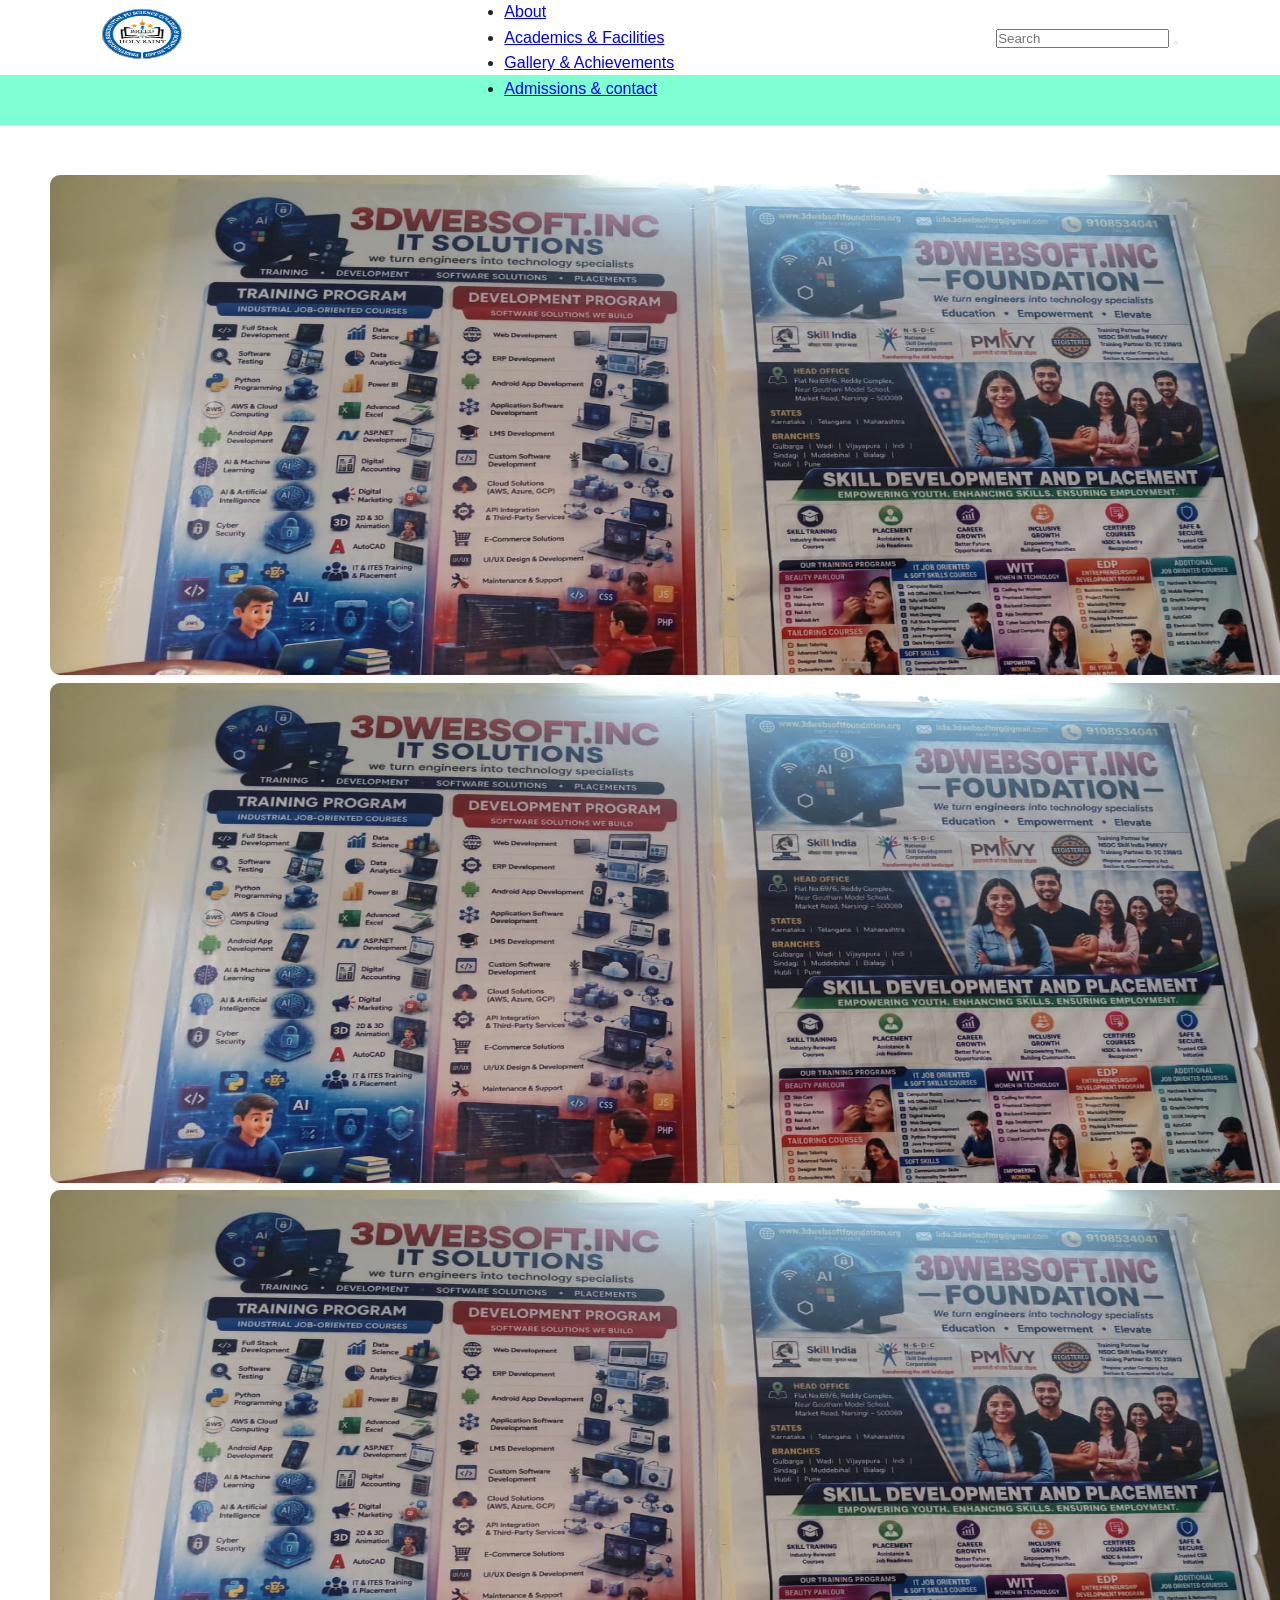
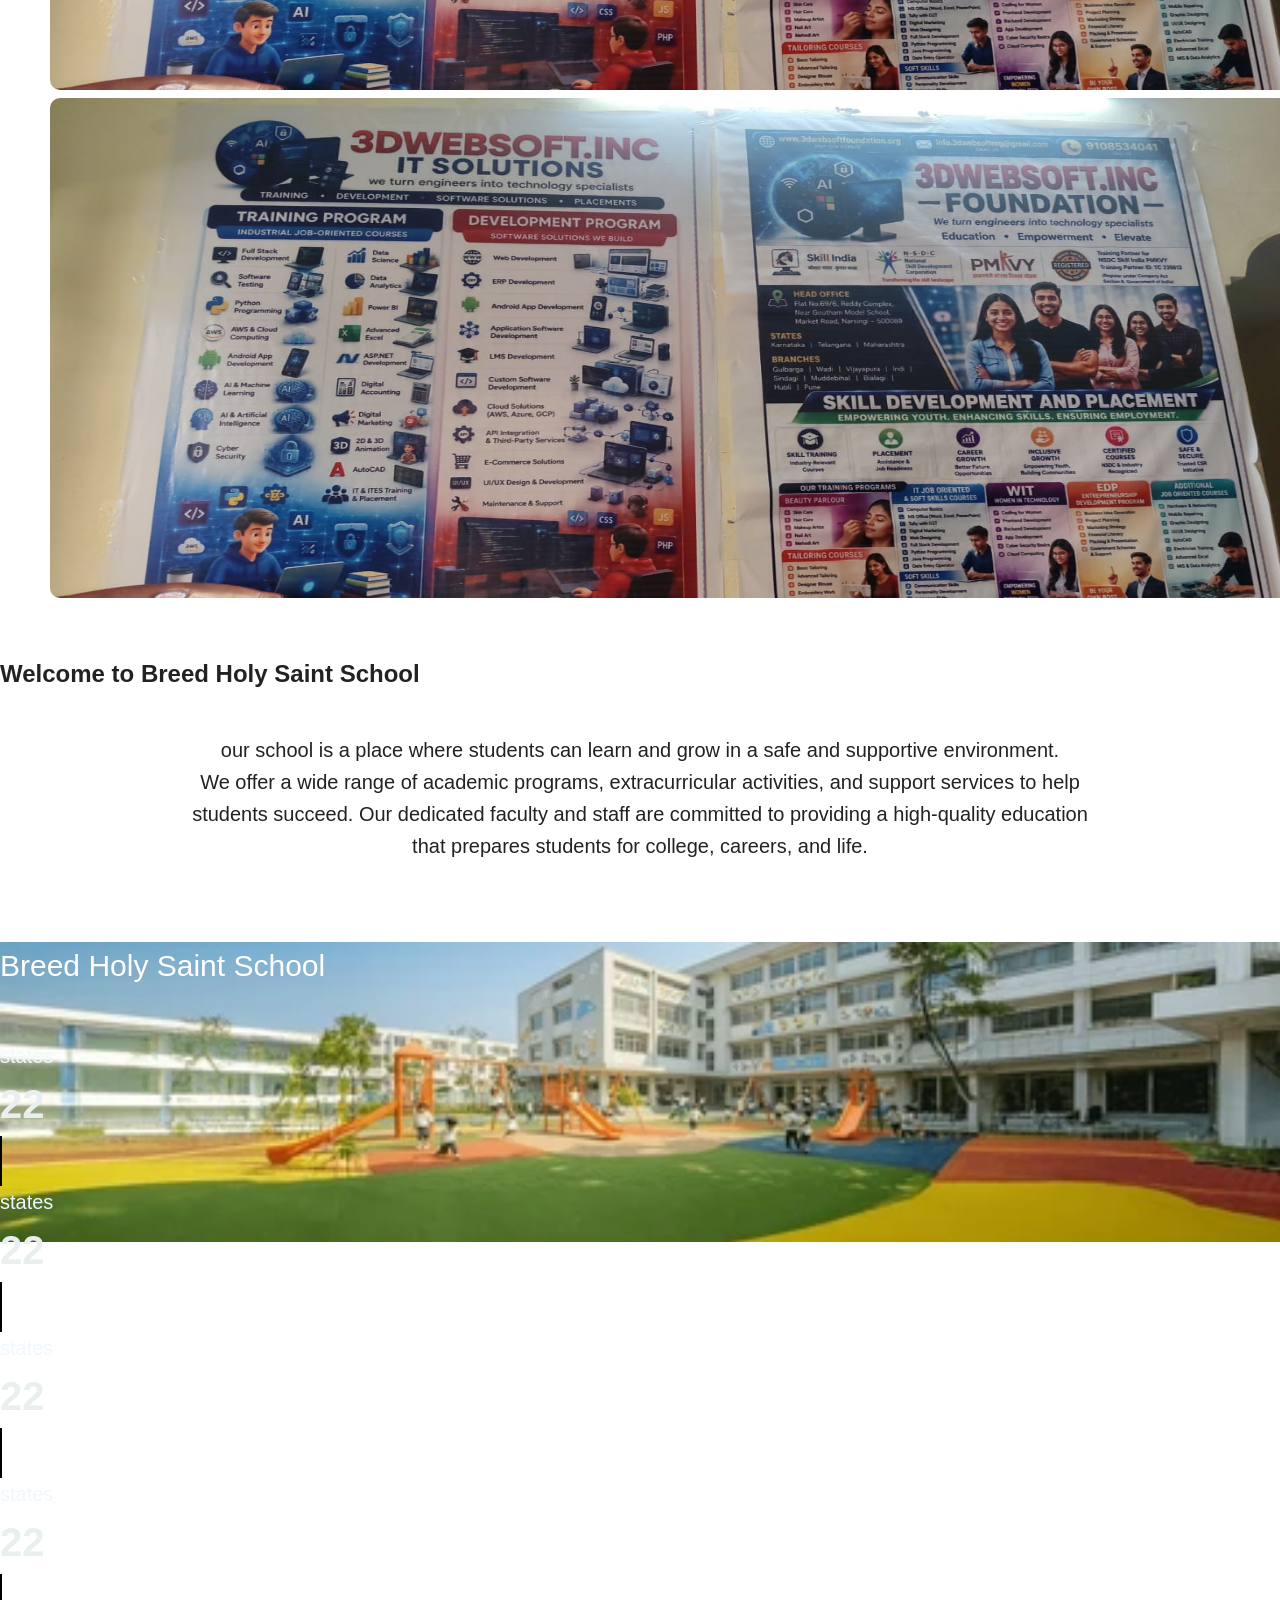
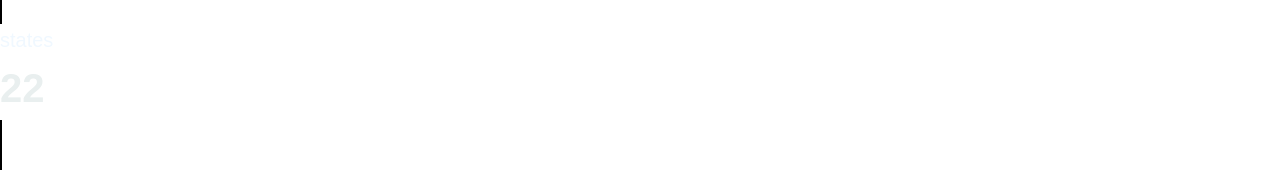
==== index.html @ 9c89018d "initial commit" ====
<!DOCTYPE html>
<html lang="en">
<head>
    <meta charset="UTF-8">
    <meta name="viewport" content="width=device-width, initial-scale=1.0">
    <title>About Us -Breed Holy Saint School </title>
    <link rel="stylesheet" href="./assets/css/style.css">
    <link rel="stylesheet" href="../node_modules/bootstrap/dist/css/bootstrap.min.css">
    <link rel="stylesheet" href="../node_modules/bootstrap-icons/font/bootstrap-icons.css">
    <script src="../node_modules/bootstrap/dist/js/bootstrap.bundle.min.js"></script>
</head>
<body>

    <header class=>
        <nav class="navbar navbar-expand-lg bg-info  w-100">
                <div>
                    <img src="./assets/images/logo/HolySaintSchool.jpg.jpg" alt="Breed Holy Saint School Logo" class="img-fluid ms-2" style="width: 80px; height: 50px; border-radius: 50%;">
                    
                </div>
                <div class="ms-2">
                    <ul class="navbar-nav align-items-center gap-lg-3 ">
                        <li class="nav-item"><a class="nav-link active" href="index.html">Home</a></li>
                        <li class="nav-item"><a class="nav-link" href="about.html">About</a></li>
                        <li class="nav-item"><a class="nav-link" href="academics.html">Academics & Facilities</a></li>
                        <li class="nav-item"><a class="nav-link" href="gallery.html">Gallery & Achievements</a></li>
                        <li class="nav-item"><a class="nav-link" href="admissions.html">Admissions & contact</a></li>
                    </ul>
                </div>
                <div class="search-box">
                    <input type="text" placeholder="Search">
                    <button type="submit">
                        <i class="bi bi-search"></i>
                    </button>
                </div>
        </nav>
    </header>
<!-- image scrolling-->
     <section style="background-color: aquamarine; height: 50px; width: 100%;">

     </section>   
    <section>
    <div id="schoolSlider"
        class="carousel slide"
        data-bs-ride="carousel"
        data-bs-interval="3000">

        <div class="carousel-inner align-items-center" style="margin: 50px;">

            <div class="carousel-item active">
            <img src="./assets/images/home/one.jpeg" alt="Breed Holy Saint School" class="" style="width: 1400px; height: 500px; border-radius: 10px;">
            </div>

            <div class="carousel-item active">
            <img src="./assets/images/home/one.jpeg" alt="Breed Holy Saint School" class="" style="width: 1400px; height: 500px; border-radius: 10px;">
            </div>
            <div class="carousel-item active">
            <img src="./assets/images/home/one.jpeg" alt="Breed Holy Saint School" class="" style="width: 1400px; height: 500px; border-radius: 10px;">
            </div>
            <div class="carousel-item active">
            <img src="./assets/images/home/one.jpeg" alt="Breed Holy Saint School" class="" style="width: 1400px; height: 500px; border-radius: 10px;">
            </div>

    </div>
    </section>

    <section>
        
        <h1 class="text-center" style="margin-top: 50px;">Welcome to Breed Holy Saint School</h1>
        <p style="text-align: center; margin-top:40px; font-size: 20px;">
            our school is a place where students can learn and grow in a safe and supportive environment.<br>
            We offer a wide range of academic programs, extracurricular activities, and support services to help 
            <br>students succeed. Our dedicated faculty and staff are committed to providing a high-quality education <br>
            that prepares students for college, careers, and life.</p>
    </section>
    <section class="bg-info section_min" style="
    background-image: url(./assets/images/home/playground.webp);
     height:300px; background-size: cover; background-position: center; 
     margin-top: 50px; ">
        <p class="text-center" style="margin-top: 80px; font-size: 30px;font-style:monospace; color: white;">Breed Holy Saint School</p>
           <div class="d-flex justify-content-center align-items-center gap-5" style="margin-top: 50px;">
                <div>
                    <p style="color: aliceblue;font-size: 20px;margin-bottom:0px;">states</p>
                    <p style="color: rgb(233, 239, 239); width:50px; font-size: 40px;font-weight: bold;">22</p>
                </div>
                <div style="width: 2px; height:50px;background-color: black; "></div>
                <div>
                    <p style="color: aliceblue;font-size: 20px;margin-bottom:0px;">states</p>
                    <p style="color: rgb(233, 239, 239); width:50px; font-size: 40px;font-weight: bold;">22</p>
                </div>
                <div style="width: 2px; height:50px;background-color: black; "></div>
                <div>
                    <p style="color: aliceblue;font-size: 20px;margin-bottom:0px;">states</p>
                    <p style="color: rgb(233, 239, 239); width:50px; font-size: 40px;font-weight: bold;">22</p>
                </div>
                <div style="width: 2px; height:50px;background-color: black; "></div>
                <div>
                    <p style="color: aliceblue;font-size: 20px;margin-bottom:0px;">states</p>
                    <p style="color: rgb(233, 239, 239); width:50px; font-size: 40px;font-weight: bold;">22</p>
                </div>
                <div style="width: 2px; height:50px;background-color: black; "></div>
                <div>
                    <p style="color: aliceblue;font-size: 20px;margin-bottom:0px;">states</p>
                    <p style="color: rgb(233, 239, 239); width:50px; font-size: 40px;font-weight: bold;">22</p>
                </div>
                <div style="width: 2px; height:50px;background-color: black; "></div>
           </div>
            
    </section>

    <script src="../node_modules/bootstrap/dist/js/bootstrap.bundle.min.js"></script>
</body>
</html>
---- assets/css/style.css ----
* {
    margin: 0;
    padding: 0;
    box-sizing: border-box;
}

body {
    font-family: Arial, sans-serif;
    color: #222;
    background: #ffffff;
    line-height: 1.6;
}

/* Navbar */

.navbar {
    height: 75px;
    background: #ffffff;
    display: flex;
    align-items: center;
    justify-content: space-between;
    padding: 0 8%;
    box-shadow: 0 2px 10px rgba(0, 0, 0, 0.08);
}

.logo {
    font-size: 24px;
    font-weight: bold;
    color: #16834d;
}

.nav-links {
    display: flex;
    list-style: none;
    gap: 30px;
}

.nav-links a {
    text-decoration: none;
    color: #333;
    font-weight: 500;
}

.nav-links a:hover,
.nav-links .active {
    color: #16834d;
}

/* Hero */

.about-hero {
    height: 420px;
    background: linear-gradient(
        rgba(0, 70, 40, 0.72),
        rgba(0, 70, 40, 0.72)
    ),
    url("assets/images/gallery/level outcome image.png");

    background-size: cover;
    background-position: center;

    display: flex;
    align-items: center;
    justify-content: center;
    text-align: center;
}

.hero-content {
    color: white;
    max-width: 800px;
    padding: 20px;
}

.hero-content h1 {
    font-size: 52px;
    margin-bottom: 15px;
}

.hero-content p {
    font-size: 20px;
}

/* Common Heading */

.section-heading {
    text-align: center;
    max-width: 750px;
    margin: auto;
}

.section-tag {
    color: #16834d;
    font-size: 14px;
    font-weight: bold;
    letter-spacing: 2px;
}

.section-heading h2 {
    font-size: 36px;
    margin: 10px 0;
}

/* About */

.about-section {
    padding: 90px 8%;
    display: flex;
    align-items: center;
    gap: 70px;
}

.about-image {
    flex: 1;
}

.about-image img {
    width: 100%;
    height: 380px;
    object-fit: cover;
    border-radius: 20px;
}

.about-content {
    flex: 1;
}

.about-content h2 {
    font-size: 38px;
    margin: 10px 0 20px;
}

.about-content p {
    color: #666;
    margin-bottom: 15px;
}

.btn {
    display: inline-block;
    margin-top: 15px;
    padding: 12px 28px;
    background: #16834d;
    color: white;
    text-decoration: none;
    border-radius: 6px;
}

.btn:hover {
    background: #0f653b;
}

/* Vision */

.vision-section {
    background: #f3faf6;
    padding: 80px 8%;
}

.vision-container {
    display: grid;
    grid-template-columns: repeat(3, 1fr);
    gap: 25px;
    margin-top: 45px;
}

.vision-card {
    background: white;
    padding: 35px;
    text-align: center;
    border-radius: 15px;
    box-shadow: 0 5px 20px rgba(0, 0, 0, 0.06);
    transition: 0.3s;
}

.vision-card:hover {
    transform: translateY(-8px);
}

.icon {
    font-size: 42px;
    margin-bottom: 15px;
}

.vision-card h3 {
    color: #16834d;
    margin-bottom: 10px;
}

.vision-card p {
    color: #666;
}

/* Learning */
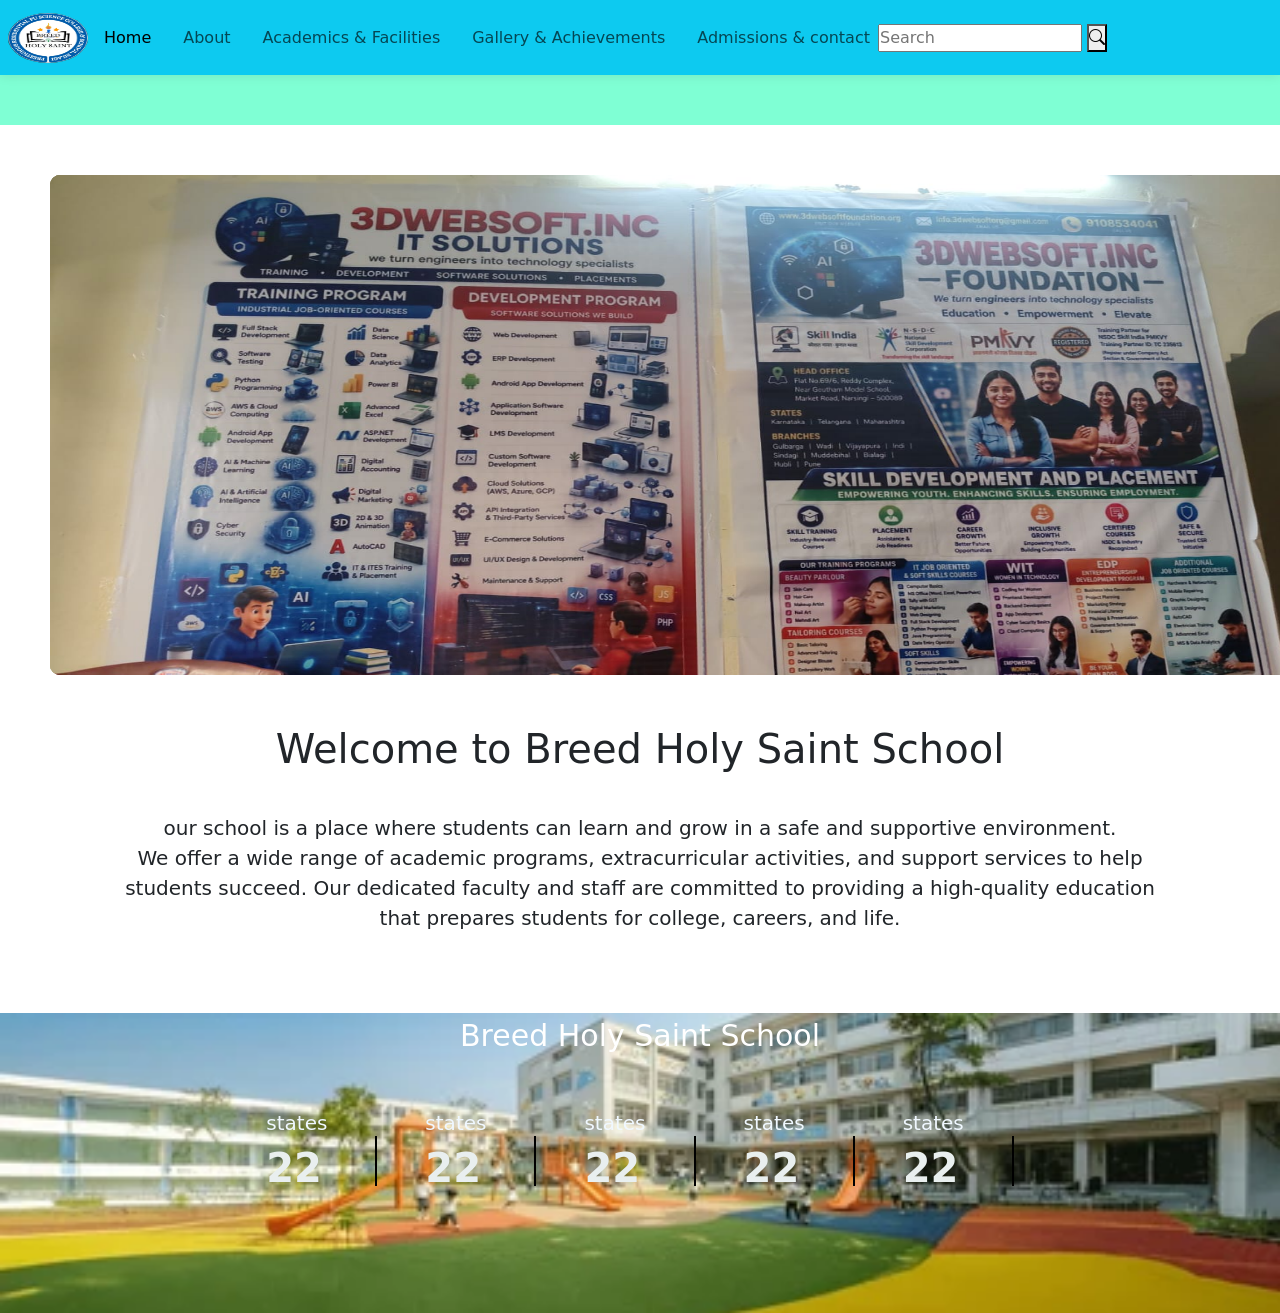
==== commit 765d0cb4: "Switch to Bootstrap and Icons from CDN Replaced local Bootstrap and Bootstrap Icons links with CDN l" ====
--- a/index.html
+++ b/index.html
@@ -5,9 +5,14 @@
     <meta name="viewport" content="width=device-width, initial-scale=1.0">
     <title>About Us -Breed Holy Saint School </title>
     <link rel="stylesheet" href="./assets/css/style.css">
-    <link rel="stylesheet" href="../node_modules/bootstrap/dist/css/bootstrap.min.css">
-    <link rel="stylesheet" href="../node_modules/bootstrap-icons/font/bootstrap-icons.css">
-    <script src="../node_modules/bootstrap/dist/js/bootstrap.bundle.min.js"></script>
+   <!-- Bootstrap CSS -->
+<link href="https://cdn.jsdelivr.net/npm/bootstrap@5.3.8/dist/css/bootstrap.min.css" rel="stylesheet">
+
+<!-- Bootstrap Icons -->
+<link href="https://cdn.jsdelivr.net/npm/bootstrap-icons@1.13.1/font/bootstrap-icons.css" rel="stylesheet">
+
+<!-- Bootstrap JavaScript -->
+<script src="https://cdn.jsdelivr.net/npm/bootstrap@5.3.8/dist/js/bootstrap.bundle.min.js"></script>
 </head>
 <body>
 
@@ -109,4 +114,4 @@
 
     <script src="../node_modules/bootstrap/dist/js/bootstrap.bundle.min.js"></script>
 </body>
-</html>+</html>
